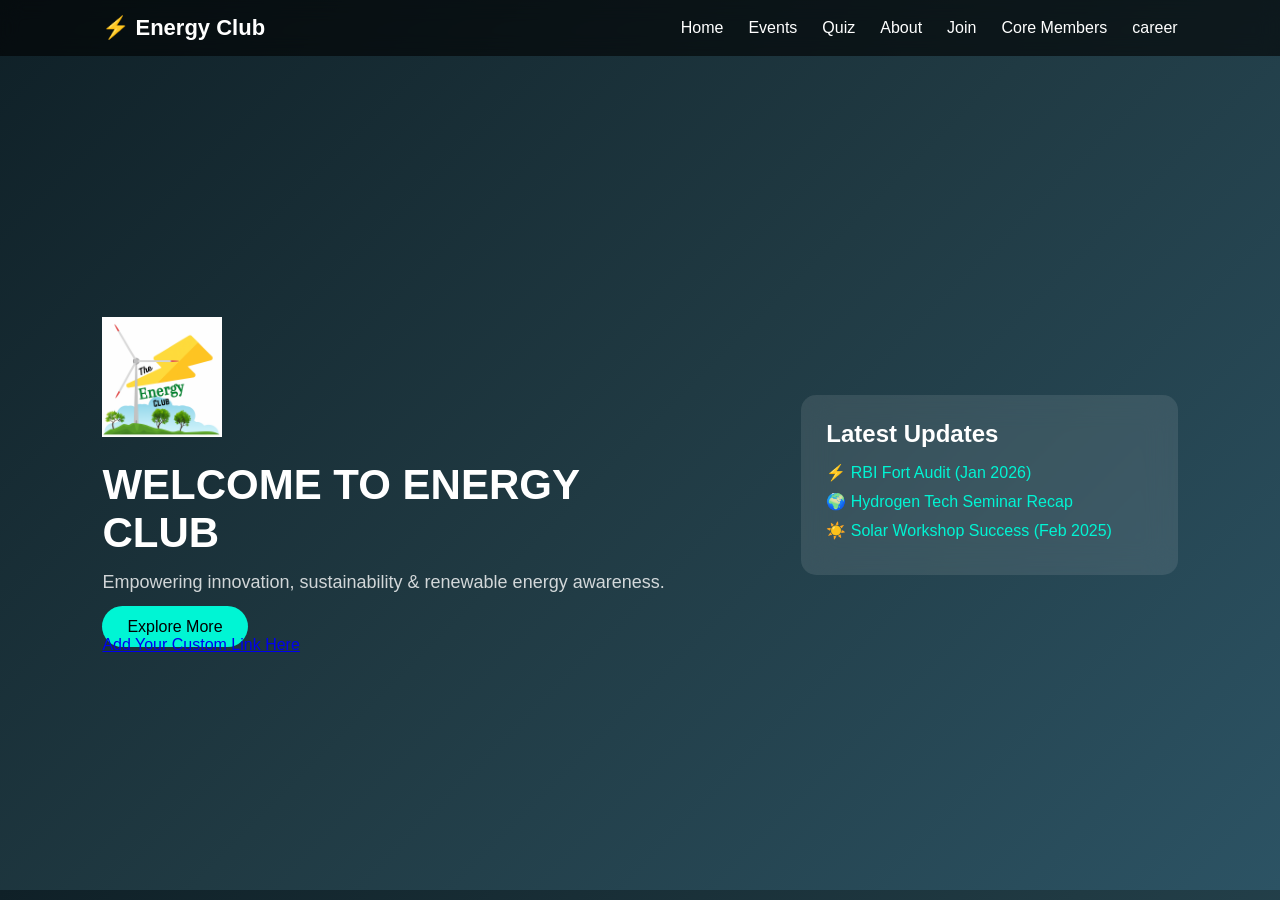
==== index.html @ c4179975 "Update index.html" ====
<!DOCTYPE html>
<html lang="en">
<head>
    <meta charset="UTF-8">
    <title>Energy Club</title>
    <meta name="viewport" content="width=device-width, initial-scale=1.0">
    <link rel="stylesheet" href="style.css">
</head>

<body>

<!-- Animated Background -->
<div class="particles">
    <span></span><span></span><span></span><span></span><span></span>
    <span></span><span></span><span></span><span></span><span></span>
</div>

<!-- Navigation -->
<header>
  <nav class="navbar">
    <div class="logo">⚡ Energy Club</div>

    <div class="menu-toggle" id="mobile-menu">
      ☰
    </div>

    <ul class="nav-list" id="nav-list">
      


            <li><a href="index.html">Home</a></li>
            <li><a href="events.html">Events</a></li>
            <li><a href="quiz.html">Quiz</a></li>
            <li><a href="about.html">About</a></li>
            <li><a href="join.html">Join</a></li>
            <li><a href="core.html">Core Members</a></li>
            <li><a href="career.html">career </a></li>

        
    </ul>
  </nav>
</header>

<!-- Hero Section -->
<section class="hero">
    <div class="hero-left">
        <img src="logo.png" class="club-logo">

        <h1 class="main-heading">WELCOME TO ENERGY CLUB</h1>
        <p class="sub-heading">
            Empowering innovation, sustainability & renewable energy awareness.
        </p>

        <a href="about.html" class="btn">Explore More</a>

        <p class="custom-link">
            <a href="#">Add Your Custom Link Here</a>
        </p>
    </div>

    <!-- News Panel -->
    <div class="news-panel">
        <h2>Latest Updates</h2>
        <div class="news-item">
            <a href="events.html">⚡ RBI Fort Audit (Jan 2026)</a>
        </div>
        <div class="news-item">
            <a href="events.html">🌍 Hydrogen Tech Seminar Recap</a>
        </div>
        <div class="news-item">
            <a href="events.html">☀️ Solar Workshop Success (Feb 2025)</a>
        </div>
    </div>
</section>

<!-- Popup -->
<div class="popup-overlay" id="popup">
    <div class="popup-box">
        <span class="close-btn" onclick="closePopup()">×</span>
        <h3>New Event Alert</h3>
        <p>Join our upcoming Renewable Energy Innovation Camp!</p>
        <a href="events.html" class="btn">View Details</a>
    </div>
</div>

<script>
function toggleMenu() {
    document.getElementById("nav-links").classList.toggle("active");
}

window.onload = function () {
    setTimeout(() => {
        document.getElementById("popup").classList.add("show");
    }, 1200);
};

function closePopup() {
    document.getElementById("popup").classList.remove("show");
}
</script>

</body>
</html>
---- style.css ----
/* ================= RESET ================= */
*{
    margin:0;
    padding:0;
    box-sizing:border-box;
    font-family:'Segoe UI', sans-serif;
}

body{
    background:linear-gradient(135deg,#0f2027,#203a43,#2c5364);
    color:white;
    overflow-x:hidden;
    padding-top:80px;   /* Prevent content hiding behind fixed navbar */
}

/* ================= BACKGROUND LAYER ================= */
.particles,
#particles-js,
#electricCanvas{
    position:fixed;
    top:0;
    left:0;
    width:100%;
    height:100%;
    z-index:0;
    pointer-events:none;
}

/* ================= NAVIGATION ================= */

nav{
    display:flex;
    justify-content:space-between;
    align-items:center;
    padding:15px 8%;
    background:rgba(0,0,0,0.6);
    backdrop-filter:blur(10px);
    position:fixed;
    top:0;
    left:0;
    width:100%;
    z-index:1000;
}

.logo{
    font-size:22px;
    font-weight:bold;
}

nav ul{
    display:flex;
    list-style:none;
    gap:25px;
}

nav ul li a{
    text-decoration:none;
    color:white;
    transition:0.3s;
}

nav ul li a:hover{
    color:#00f5d4;
}

/* Hamburger */
.menu-toggle{
    display:none;
    font-size:26px;
    cursor:pointer;
}

/* ================= HERO ================= */

.hero{
    display:flex;
    justify-content:space-between;
    align-items:center;
    padding:60px 8%;
    min-height:90vh;
}

.hero-left{
    width:55%;
    animation:fadeIn 1.2s ease-in-out;
}

.club-logo{
    width:120px;
    margin-bottom:20px;
}

.main-heading{
    font-size:42px;
    font-weight:bold;
    margin-bottom:15px;
}

.sub-heading{
    font-size:18px;
    opacity:0.8;
    margin-bottom:25px;
}

.btn{
    background:#00f5d4;
    padding:12px 25px;
    color:black;
    text-decoration:none;
    border-radius:30px;
    transition:0.4s;
}

.btn:hover{
    background:white;
    transform:scale(1.05);
}

/* ================= NEWS PANEL ================= */

.news-panel{
    width:35%;
    background:rgba(255,255,255,0.1);
    padding:25px;
    border-radius:15px;
    backdrop-filter:blur(15px);
    animation:slideIn 1.2s ease-in-out;
}

.news-panel h2{
    margin-bottom:15px;
}

.news-item{
    margin-bottom:10px;
}

.news-item a{
    color:#00f5d4;
    text-decoration:none;
}

.news-item a:hover{
    text-decoration:underline;
}

/* ================= POPUP ================= */

.popup-overlay{
    position:fixed;
    inset:0;
    background:rgba(0,0,0,0.6);
    display:flex;
    justify-content:center;
    align-items:center;
    opacity:0;
    visibility:hidden;
    transition:0.5s;
    z-index:2000;
}

.popup-overlay.show{
    opacity:1;
    visibility:visible;
}

.popup-box{
    background:white;
    color:black;
    padding:30px;
    border-radius:20px;
    text-align:center;
    transform:scale(0.5);
    transition:0.4s;
    position:relative;
}

.popup-overlay.show .popup-box{
    transform:scale(1);
}

.close-btn{
    position:absolute;
    right:20px;
    top:15px;
    cursor:pointer;
    font-size:20px;
}

/* ================= ANIMATIONS ================= */

@keyframes fadeIn{
    from{opacity:0; transform:translateY(20px);}
    to{opacity:1; transform:translateY(0);}
}

@keyframes slideIn{
    from{opacity:0; transform:translateX(40px);}
    to{opacity:1; transform:translateX(0);}
}

/* ================= MOBILE ================= */

@media(max-width:900px){

    .menu-toggle{
        display:block;
    }

    nav ul{
        flex-direction:column;
        position:absolute;
        top:70px;
        right:0;
        background:rgba(0,0,0,0.95);
        width:220px;
        display:none;
        padding:20px;
        border-radius:0 0 0 15px;
        box-shadow:0 0 20px rgba(0,245,212,0.4);
        z-index:1500;
    }

    nav ul.active{
        display:flex;
    }

    .hero{
        flex-direction:column;
        text-align:center;
    }

    .hero-left,
    .news-panel{
        width:100%;
        margin-bottom:30px;
    }

    .main-heading{
        font-size:30px;
    }
}
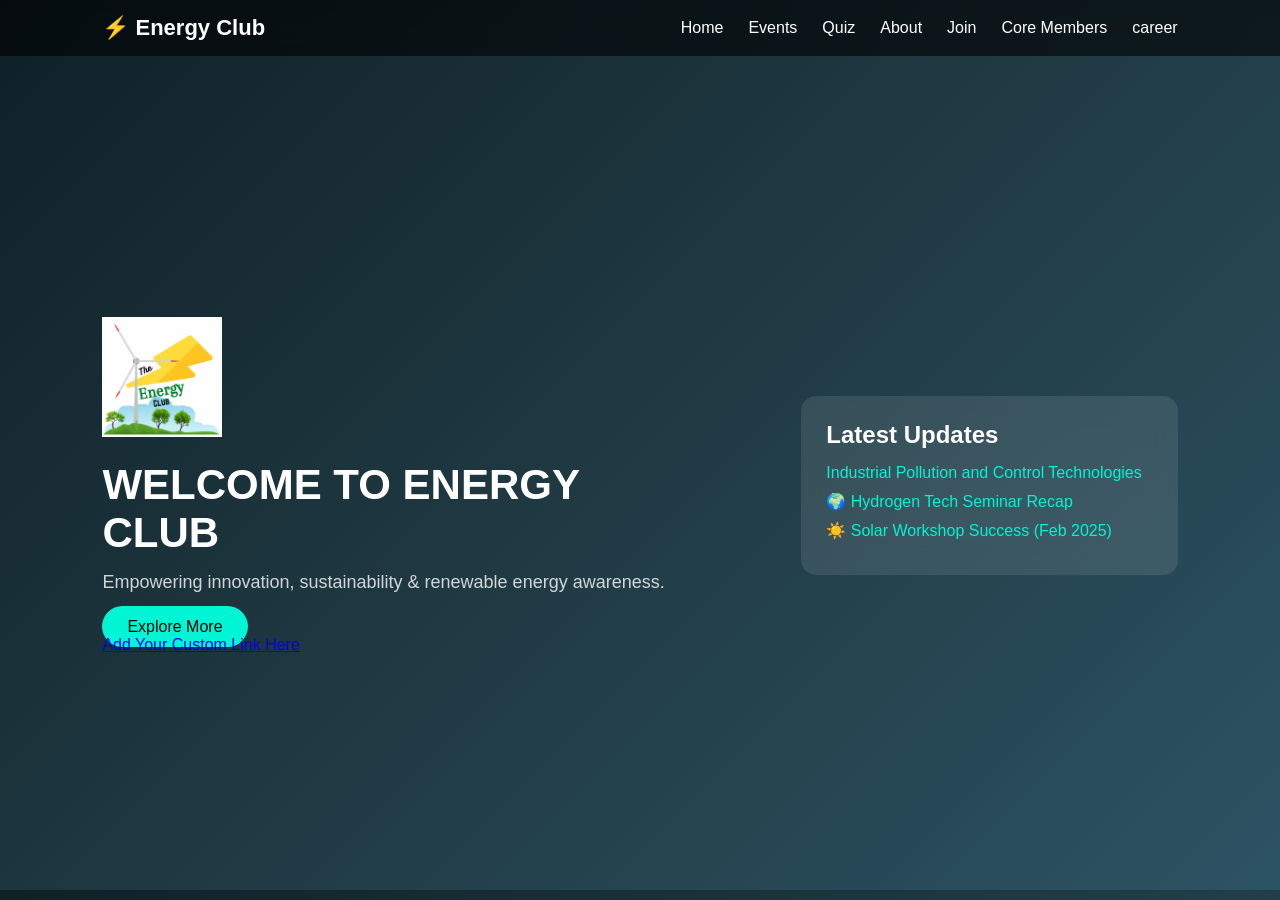
==== commit 113d6310: "Update index.html" ====
--- a/index.html
+++ b/index.html
@@ -62,7 +62,7 @@
     <div class="news-panel">
         <h2>Latest Updates</h2>
         <div class="news-item">
-            <a href="events.html">⚡ RBI Fort Audit (Jan 2026)</a>
+            <a href="events.html">Industrial Pollution and Control Technologies</a>
         </div>
         <div class="news-item">
             <a href="events.html">🌍 Hydrogen Tech Seminar Recap</a>
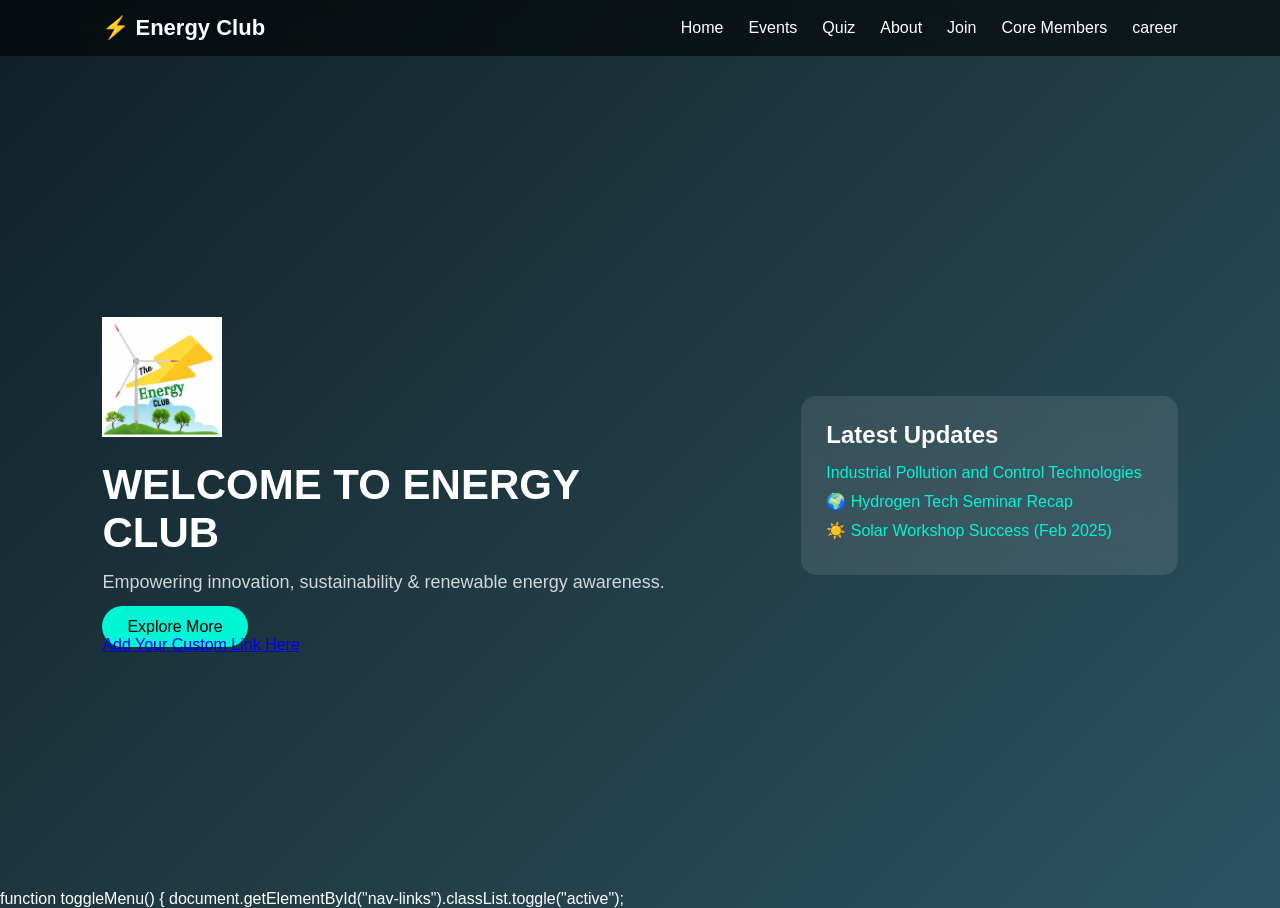
==== commit 4134c1aa: "Update index.html" ====
--- a/index.html
+++ b/index.html
@@ -98,6 +98,7 @@
     document.getElementById("popup").classList.remove("show");
 }
 </script>
-
+function toggleMenu() {
+    document.getElementById("nav-links").classList.toggle("active");
 </body>
 </html>
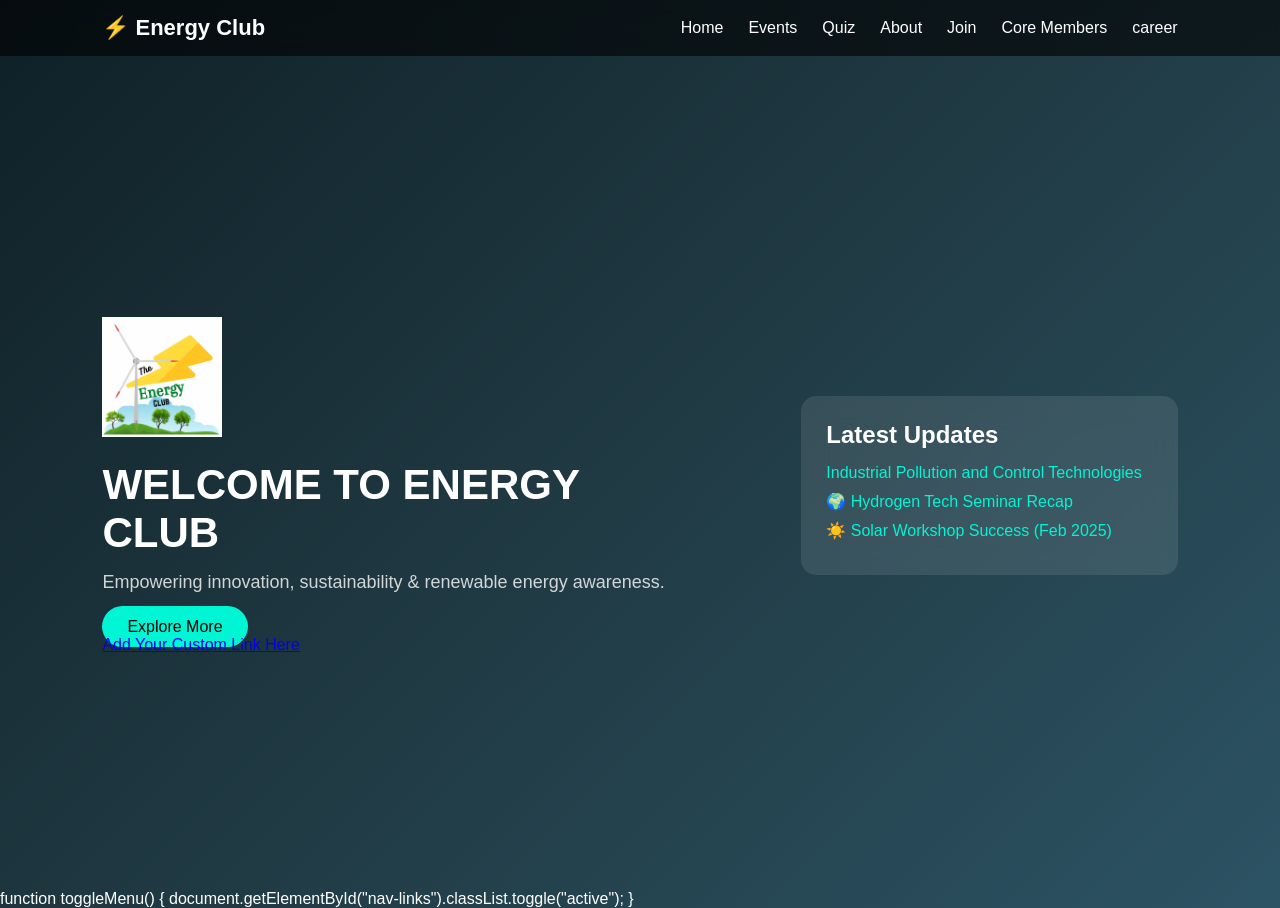
==== commit 6f4604d6: "Update index.html" ====
--- a/index.html
+++ b/index.html
@@ -100,5 +100,6 @@
 </script>
 function toggleMenu() {
     document.getElementById("nav-links").classList.toggle("active");
+}
 </body>
 </html>
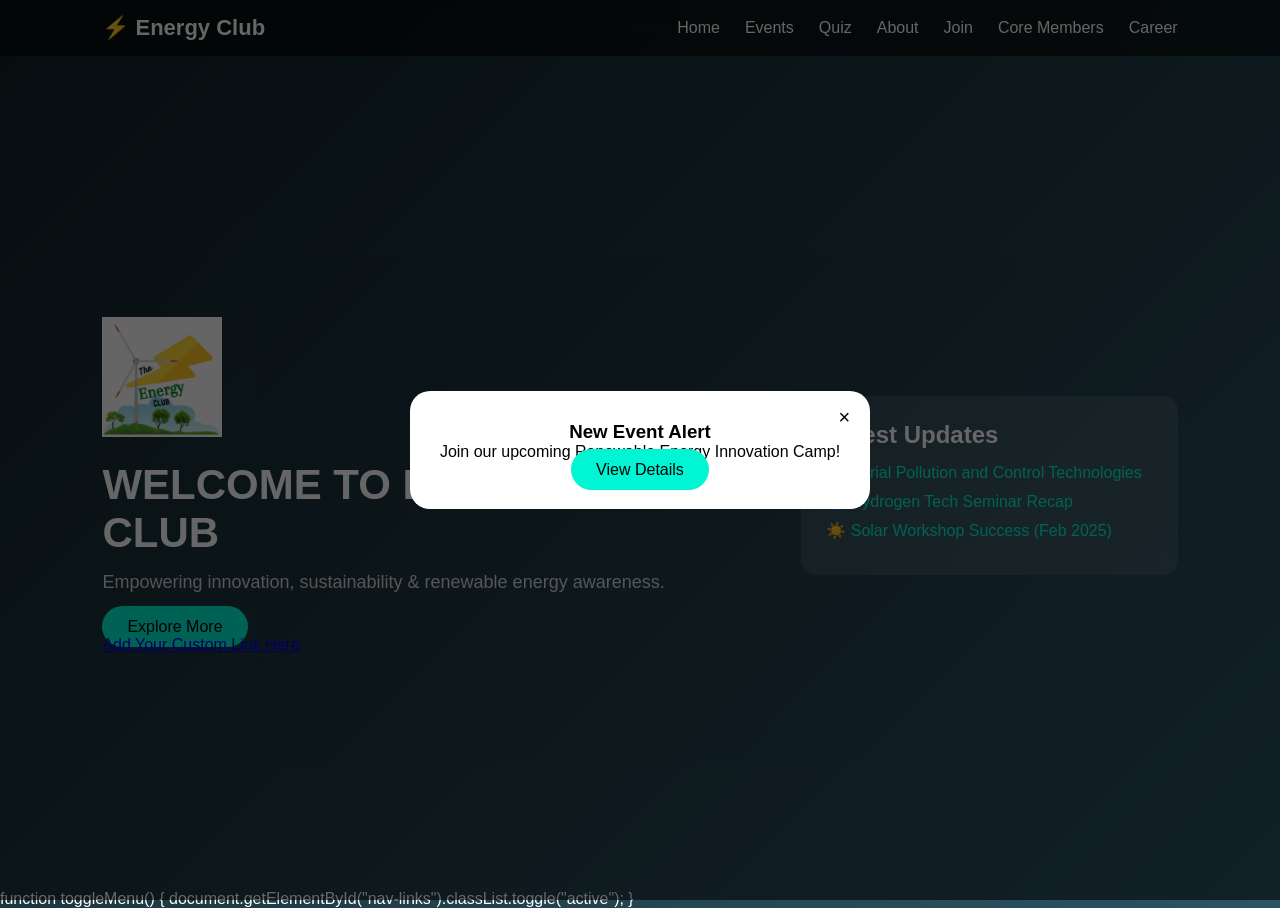
==== commit 0e51bbe3: "Update index.html" ====
--- a/index.html
+++ b/index.html
@@ -16,29 +16,22 @@
 </div>
 
 <!-- Navigation -->
-<header>
-  <nav class="navbar">
+<!-- Navigation -->
+<nav class="navbar">
     <div class="logo">⚡ Energy Club</div>
+    <div class="menu-toggle" onclick="toggleMenu()">☰</div>
 
-    <div class="menu-toggle" id="mobile-menu">
-      ☰
-    </div>
+    <ul id="nav-links" class="nav-links">
+        <li><a href="index.html">Home</a></li>
+        <li><a href="events.html">Events</a></li>
+        <li><a href="quiz.html">Quiz</a></li>
+        <li><a href="about.html">About</a></li>
+        <li><a href="join.html">Join</a></li>
+        <li><a href="core.html">Core Members</a></li>
+        <li><a href="career.html">Career</a></li>
+    </ul>
+</nav>
 
-    <ul class="nav-list" id="nav-list">
-      
-
-
-            <li><a href="index.html">Home</a></li>
-            <li><a href="events.html">Events</a></li>
-            <li><a href="quiz.html">Quiz</a></li>
-            <li><a href="about.html">About</a></li>
-            <li><a href="join.html">Join</a></li>
-            <li><a href="core.html">Core Members</a></li>
-            <li><a href="career.html">career </a></li>
-
-        
-    </ul>
-  </nav>
 </header>
 
 <!-- Hero Section -->
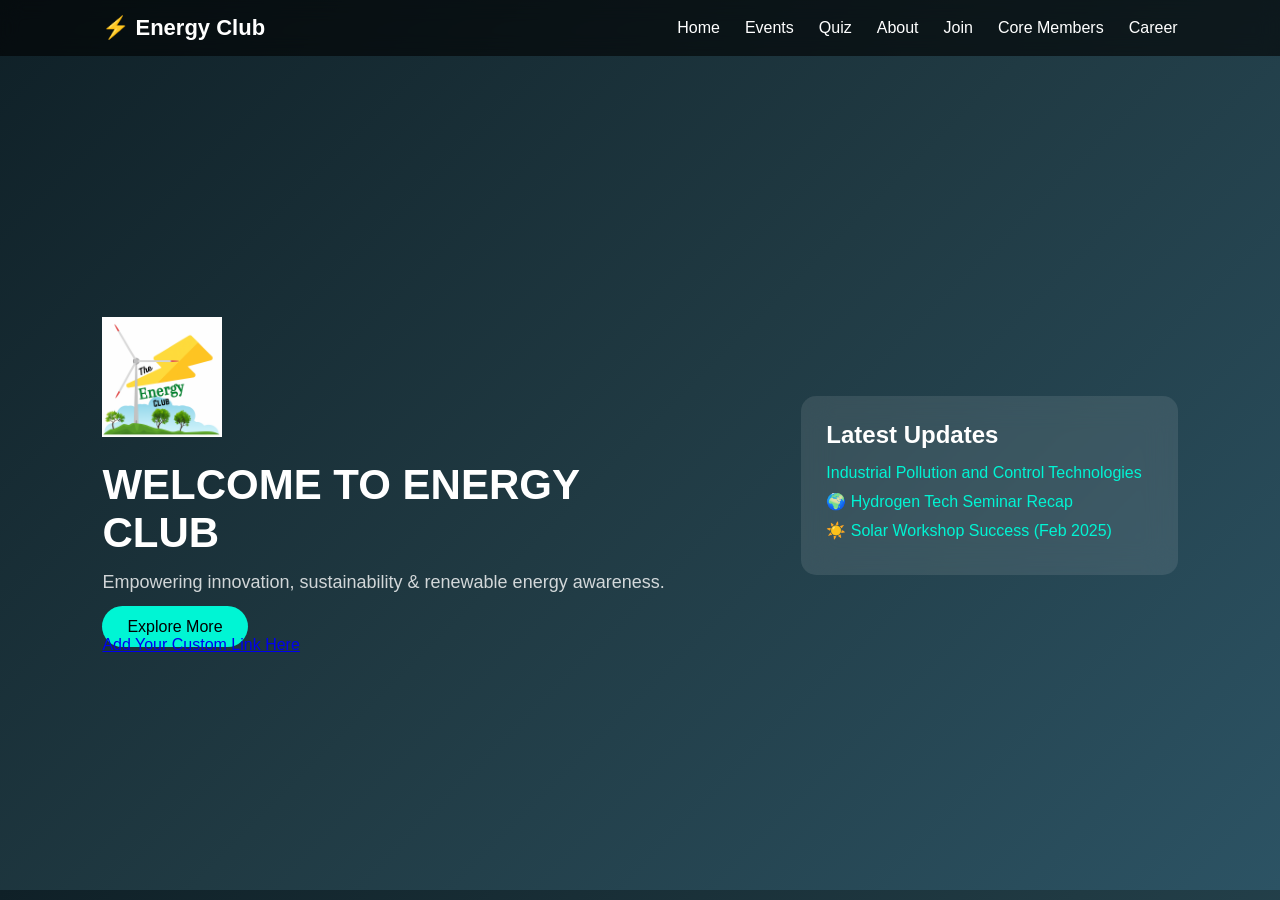
==== commit f8f1d208: "Update index.html" ====
--- a/index.html
+++ b/index.html
@@ -91,8 +91,6 @@
     document.getElementById("popup").classList.remove("show");
 }
 </script>
-function toggleMenu() {
-    document.getElementById("nav-links").classList.toggle("active");
-}
+
 </body>
 </html>
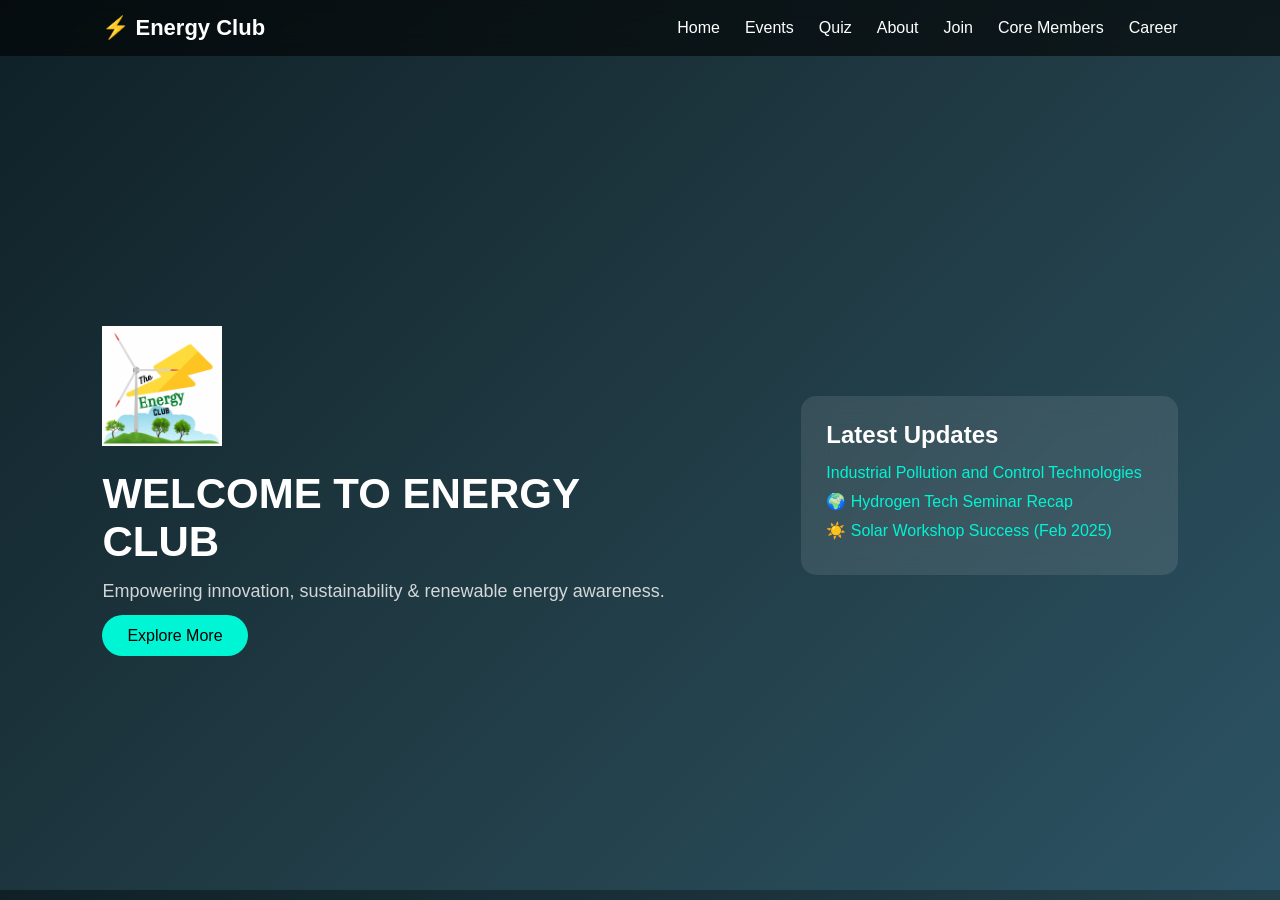
==== commit 9f473ad4: "Update index.html" ====
--- a/index.html
+++ b/index.html
@@ -47,7 +47,7 @@
         <a href="about.html" class="btn">Explore More</a>
 
         <p class="custom-link">
-            <a href="#">Add Your Custom Link Here</a>
+            <a href="#"></a>
         </p>
     </div>
 
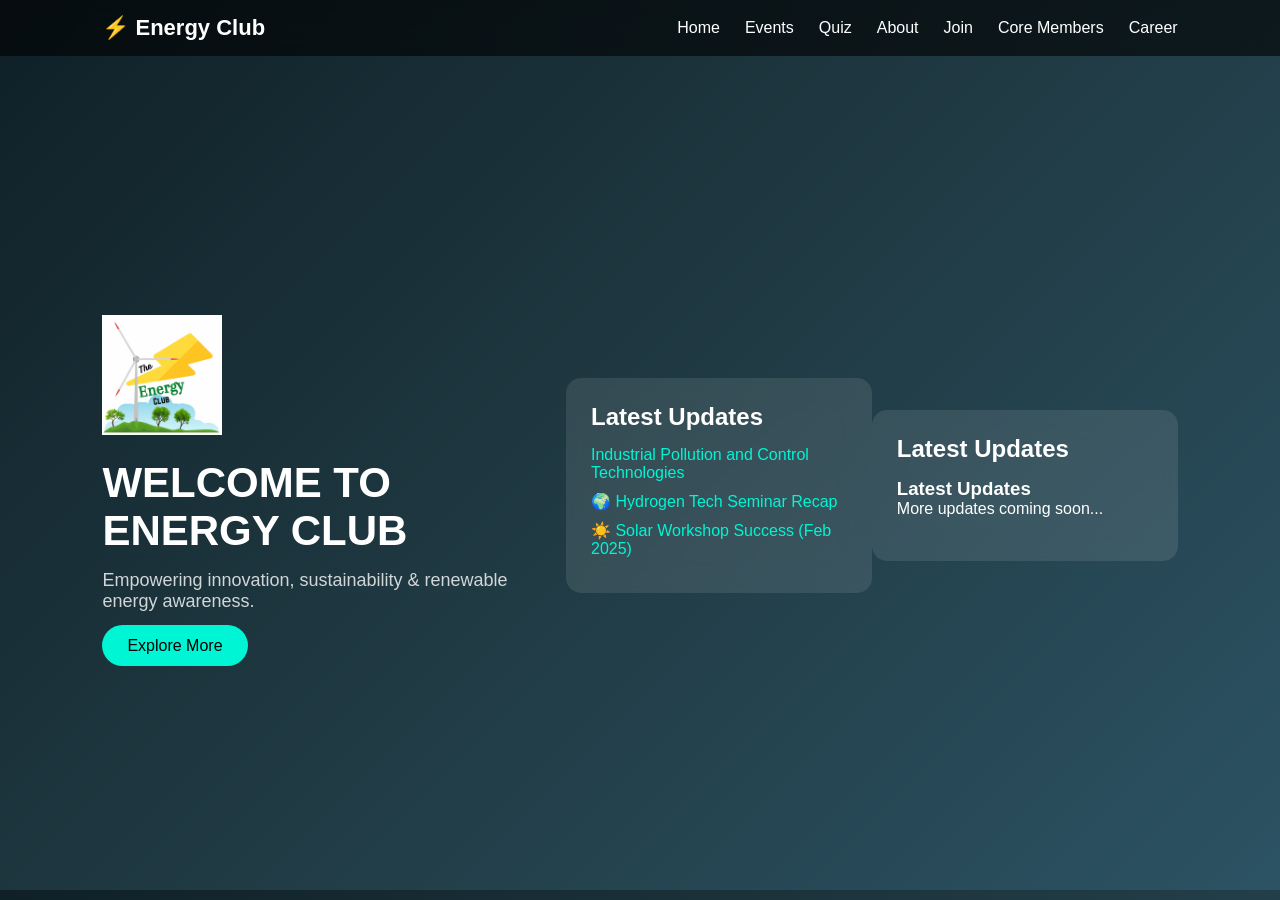
==== commit a9ec4a2a: "Update index.html" ====
--- a/index.html
+++ b/index.html
@@ -64,6 +64,19 @@
             <a href="events.html">☀️ Solar Workshop Success (Feb 2025)</a>
         </div>
     </div>
+
+    <br>
+    <!-- News Panel2 -->
+    <div class="news-panel">
+        <h2>Latest Updates</h2>
+  <!-- Card 2 -->
+        <div class="event-card">
+            <h3>Latest Updates</h3>
+            <p>More updates coming soon...</p>
+            <br>  
+        </div>
+    </div>
+    
 </section>
 
 <!-- Popup -->
--- a/style.css
+++ b/style.css
@@ -7,11 +7,10 @@
 }
 
 body{
-    background:linear-gradient(135deg,#0f2027,#203a43,#2c5364);
+   background:linear-gradient(135deg,#0f2027,#203a43,#2c5364);
     color:white;
     overflow-x:hidden;
-    padding-top:80px;   /* Prevent content hiding behind fixed navbar */
-}
+    padding-top:80px;
 
 /* ================= BACKGROUND LAYER ================= */
 .particles,
